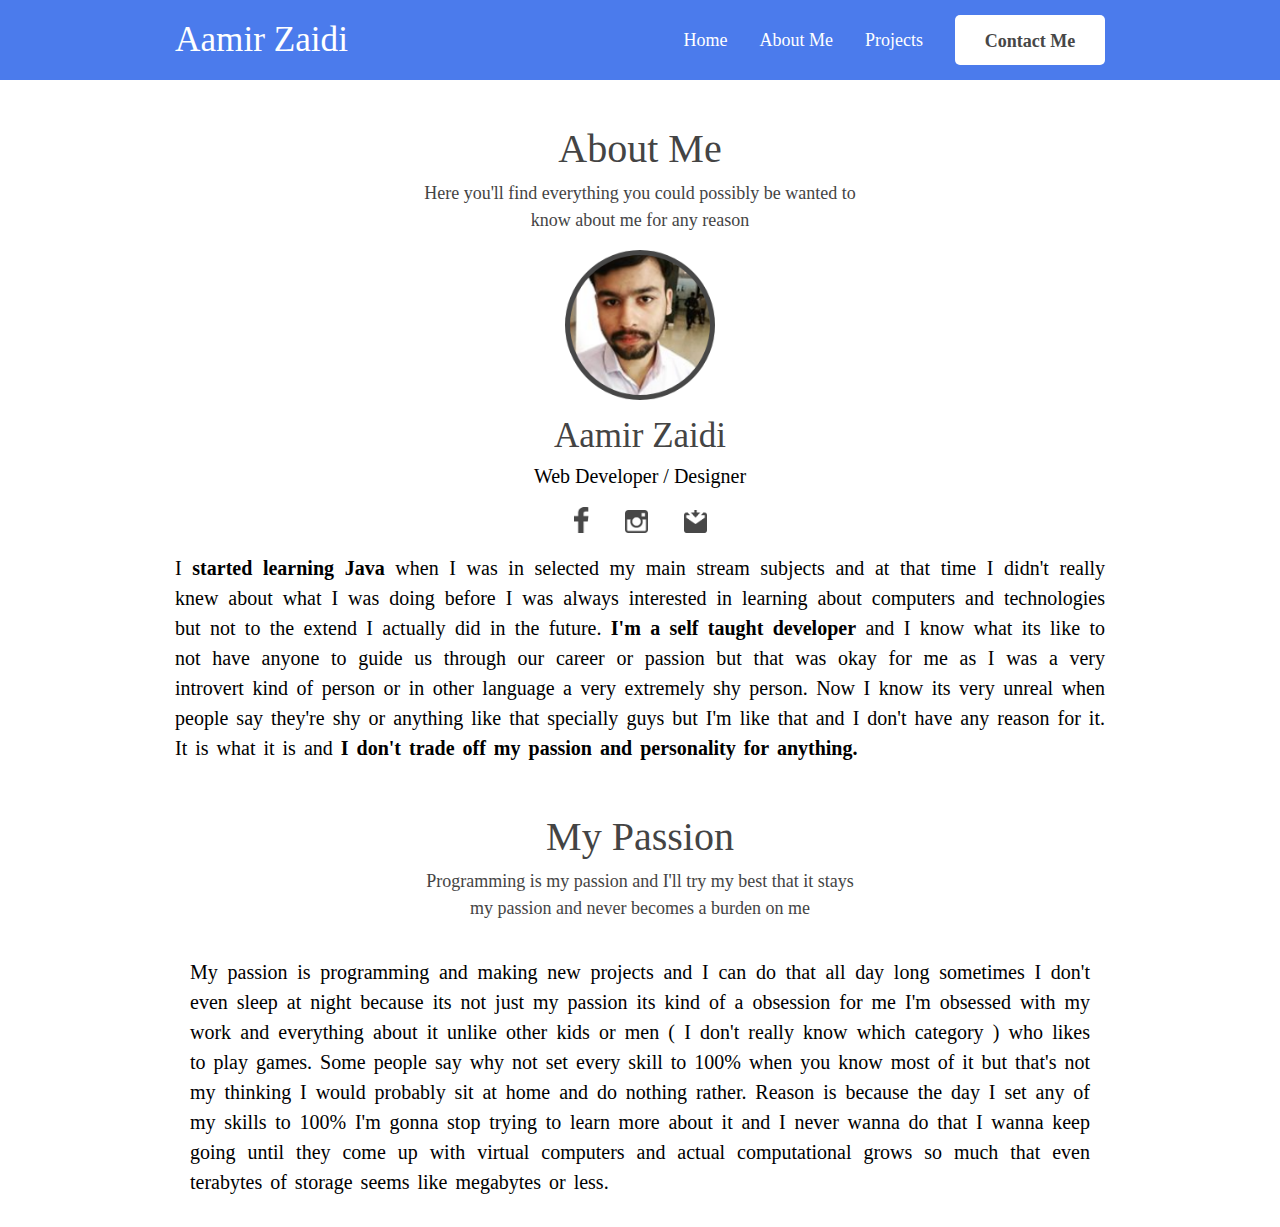
==== about.html @ 33c5ff60 "About Section Added" ====
<!DOCTYPE html>
<html lang="en">
<head>
	<meta charset="UTF-8">
	<meta name="viewport" content="width=device-width, initial-scale=1.0">
	<meta http-equiv="X-UA-Compatible" content="ie=edge">
	<title>Aamir Zaidi || Web Development</title>
	<link rel="stylesheet" href="./css/about.css">
</head>
<body>
	<div class="navSection">
		<div class="wrapper">
			<h3 class="logo">Aamir Zaidi</h3>
			<ul class="nav-list">
				<a href="./index.html"><li>Home</li></a>
				<a href="./about.html"><li>About Me</li></a>
				<li>Projects</li>
				<button type="button" name="Contact Me" onclick="redirectContact();">Contact Me</button>
			</ul>
		</div>
	</div>
	<div class="aboutMe">
		<div class="wrapper">
			<section class="firstSection">
				<h2>About Me</h2>
				<p>
					Here you'll find everything you could possibly be wanted to know about me for any reason
				</p>
			</section>
			<section class="secondSection">
				<img src="./assets/images/72645275_961186380927871_5630793380226138112_n.png" alt="Aamir's Picture">
				<h2>Aamir Zaidi</h2>
				<p>Web Developer / Designer</p>
				<div class="socials">
					<a href="https://www.facebook.com/itsConnorHere"><img class="facebookSocial" src="./assets/images/aboutFacebookSocial.png" alt="Facebook"/></a>
					<a href="https://www.instagram.com/hitman_pink/"><img class="instagramSocial" src="./assets/images/aboutInstagramSocial.png" alt="Instagram"/></a>
					<a href="mailto:aamir.zaidi2000@gmail.com"><img class="mailSocial" src="./assets/images/aboutMailSocial.png" alt="Mail"/></a>
				</div>
				<p class="aboutContent">
					I <span class="highlight">started learning Java</span> when I was in selected my main stream subjects and at that time I didn't really knew about what
					I was doing before I was always interested in learning about computers and technologies but not to the extend I actually
					did in the future. <span class="highlight">I'm a self taught developer</span> and I know what its like to not have anyone to guide us through our
					career or passion but that was okay for me as I was a very introvert kind of person or in other language a very
					extremely shy person. Now I know its very unreal when people say they're shy or anything like that specially guys but
					I'm like that and I don't have any reason for it. It is what it is and <span class="highlight">
					I don't trade off my passion and personality for anything.</span>
				</p>
			</section>

			<section class="passionSection">
				<div class="wrapper">
					<section class="firstSection">
						<h2>My Passion</h2>
						<p>
							Programming is my passion and I'll try my best that it stays my passion and never becomes a burden on me
						</p>
					</section>
					<div class="secondSection">
						<p class="aboutContent">
							My passion is programming and making new projects and I can do that all day long sometimes I don't even sleep at night
							because its not just my passion its kind of a obsession for me I'm obsessed with my work and everything about it unlike
							other kids or men ( I don't really know which category ) who likes to play games. Some people say why not set every
							skill to 100% when you know most of it but that's not my thinking I would probably sit at home and do nothing rather.
							Reason is because the day I set any of my skills to 100% I'm gonna stop trying to learn more about it and I never wanna
							do that I wanna keep going until they come up with virtual computers and actual computational grows so much that even
							terabytes of storage seems like megabytes or less.
						</p>
					</div>
				</div>
			</section>
		</div>
	</div>

</body>
<footer>
	<script src="./js/about.js"></script>
</footer>
</html>
---- css/about.css ----
* {
  margin: 0rem;
  padding: 0rem;
  -webkit-box-sizing: border-box;
          box-sizing: border-box;
  font-family: "Microsoft New Tai Lue";
  font-weight: normal;
}

p {
  line-height: 1.5em;
  font-size: 18px;
}

a {
  text-decoration: none;
}

.action-btn {
  background: #fff;
  color: #474747 !important;
  border: none;
  cursor: pointer;
  height: 50px;
  width: 150px;
  border-radius: 5px;
  font-size: 18px;
  margin: 0rem 1rem;
  margin-right: 0rem;
  font-weight: bold;
  padding-top: 0.2rem;
  -webkit-transition: all 400ms;
  transition: all 400ms;
}

.action-btn:hover {
  background-color: #474747;
  color: white !important;
}

.wrapper {
  max-width: 960px;
  margin: 0px auto;
  padding: 15px;
}

.navSection {
  background-color: #4b7bec;
}

.navSection .wrapper {
  display: -webkit-box;
  display: -ms-flexbox;
  display: flex;
  -webkit-box-pack: justify;
      -ms-flex-pack: justify;
          justify-content: space-between;
  -webkit-box-align: center;
      -ms-flex-align: center;
          align-items: center;
}

.navSection .logo {
  font-family: "Maiandra GD";
  font-size: 2.2rem;
  font-weight: normal;
  color: white;
}

.navSection .nav-list {
  display: -webkit-box;
  display: -ms-flexbox;
  display: flex;
  min-height: 100%;
  -webkit-box-align: center;
      -ms-flex-align: center;
          align-items: center;
}

.navSection .nav-list li {
  color: white;
  list-style: none;
  font-family: "Microsoft New Tai Lue";
  text-decoration: none;
  font-size: 18px;
  padding: 0px 1rem;
}

.navSection .nav-list > button {
  background: #fff;
  color: #474747 !important;
  border: none;
  cursor: pointer;
  height: 50px;
  width: 150px;
  border-radius: 5px;
  font-size: 18px;
  margin: 0rem 1rem;
  margin-right: 0rem;
  font-weight: bold;
  padding-top: 0.2rem;
  -webkit-transition: all 400ms;
  transition: all 400ms;
}

.navSection .nav-list > button:hover {
  background-color: #474747;
  color: white !important;
}

.aboutMe {
  margin-top: 30px;
}

.aboutMe .firstSection {
  text-align: center;
}

.aboutMe .firstSection h2 {
  font-weight: normal;
  font-size: 40px;
  margin-bottom: 0.5rem;
  color: #444;
}

.aboutMe .firstSection p {
  max-width: 450px;
  margin: 0rem auto;
  margin-bottom: 4rem;
  color: #444;
  margin: 0px auto;
}

.aboutMe .secondSection {
  display: -webkit-box;
  display: -ms-flexbox;
  display: flex;
  -webkit-box-orient: vertical;
  -webkit-box-direction: normal;
      -ms-flex-direction: column;
          flex-direction: column;
  -webkit-box-align: center;
      -ms-flex-align: center;
          align-items: center;
}

.aboutMe .secondSection img {
  width: 150px;
  margin: 1rem;
}

.aboutMe .secondSection h2 {
  font-size: 35px;
  font-weight: 500;
  font-family: "Maiandra GD";
  color: #444444;
  margin-bottom: 5px;
}

.aboutMe .secondSection p {
  font-size: 20px;
}

.aboutMe .secondSection .socials a {
  display: inline-block;
}

.aboutMe .secondSection .socials a img {
  width: 15px;
}

.aboutMe .secondSection .socials a .facebookSocial {
  width: 15px;
}

.aboutMe .secondSection .socials a .instagramSocial, .aboutMe .secondSection .socials a .mailSocial {
  width: 23px;
}

.aboutMe .secondSection p.aboutContent {
  line-height: 1.5em;
  word-spacing: 3px;
  text-align: justify;
}

.passionSection .firstSection {
  margin-top: 35px;
}

.passionSection .secondSection {
  margin-top: 35px;
}

.highlight {
  color: black;
  font-weight: bold;
}
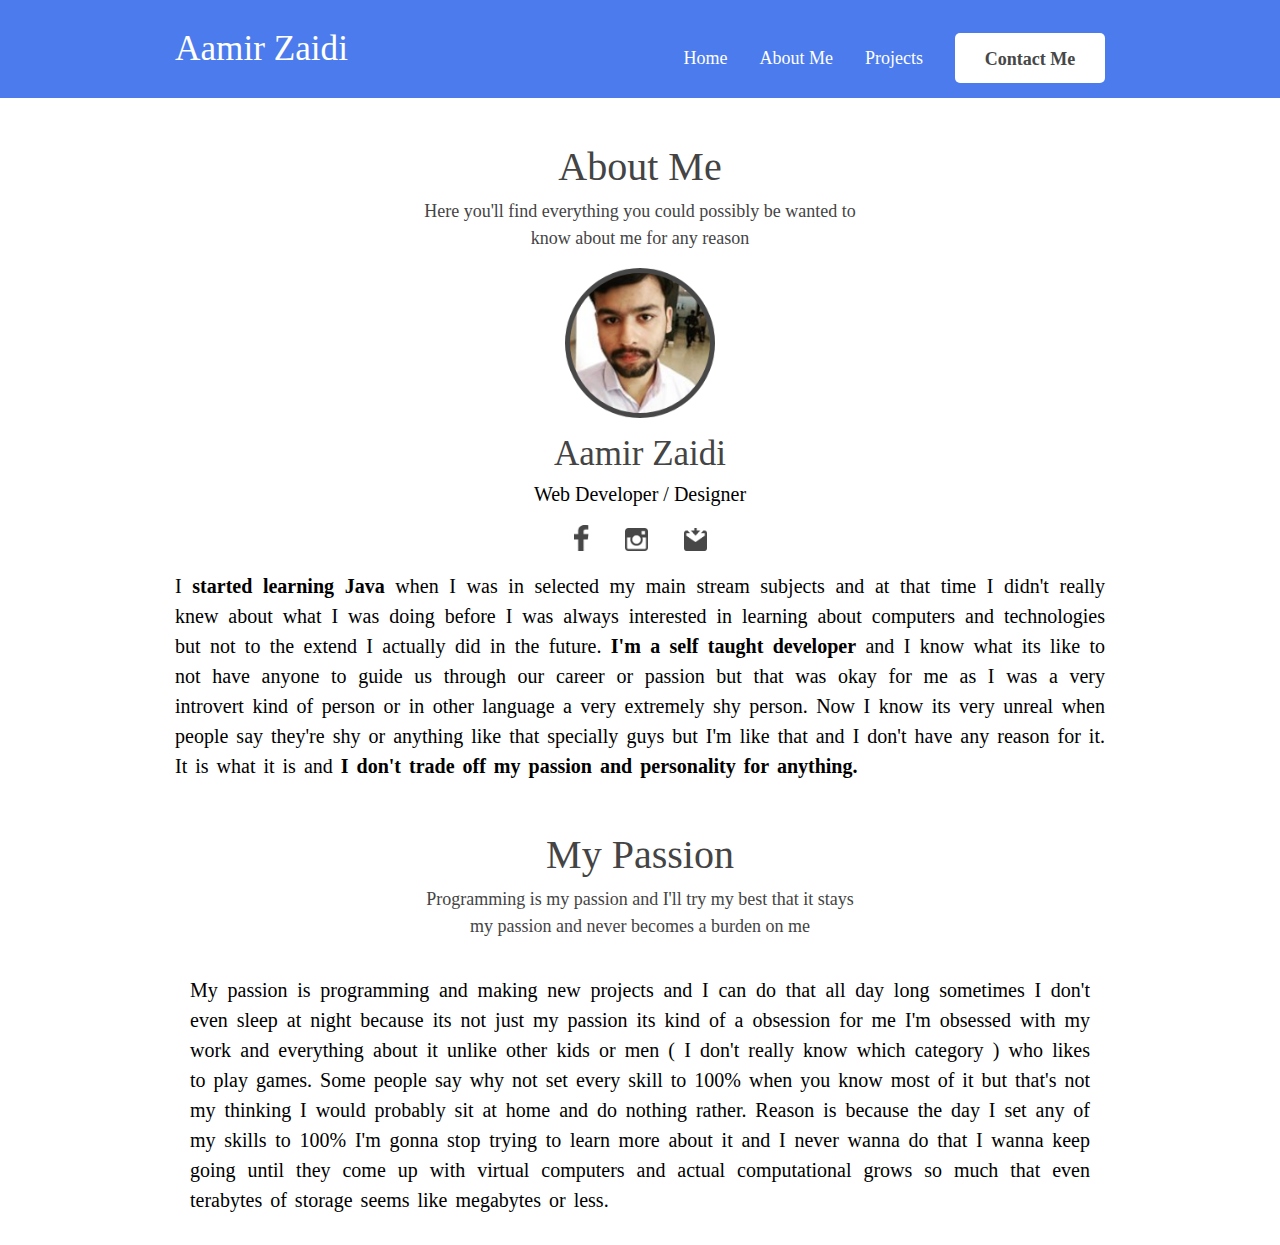
==== commit 8af6cef4: "Responsive Home Page Done" ====
--- a/about.html
+++ b/about.html
@@ -5,18 +5,22 @@
 	<meta name="viewport" content="width=device-width, initial-scale=1.0">
 	<meta http-equiv="X-UA-Compatible" content="ie=edge">
 	<title>Aamir Zaidi || Web Development</title>
+	<link rel="stylesheet" href="https://stackpath.bootstrapcdn.com/font-awesome/4.7.0/css/font-awesome.min.css">
 	<link rel="stylesheet" href="./css/about.css">
 </head>
 <body>
 	<div class="navSection">
 		<div class="wrapper">
 			<h3 class="logo">Aamir Zaidi</h3>
-			<ul class="nav-list">
-				<a href="./index.html"><li>Home</li></a>
-				<a href="./about.html"><li>About Me</li></a>
-				<li>Projects</li>
-				<button type="button" name="Contact Me" onclick="redirectContact();">Contact Me</button>
-			</ul>
+			<div class="navItem_wrapper">
+				<i class="fas fa-bars"></i>
+				<ul class="nav-list">
+					<a href="./index.html"><li>Home</li></a>
+					<a href="./about.html"><li>About Me</li></a>
+					<li>Projects</li>
+					<button type="button" name="Contact Me" onclick="redirectContact();">Contact Me</button>
+				</ul>
+			</div>
 		</div>
 	</div>
 	<div class="aboutMe">
@@ -73,6 +77,7 @@
 
 </body>
 <footer>
+	<script src="./js/jquery-3.5.0.js"></script>
 	<script src="./js/about.js"></script>
 </footer>
 </html>
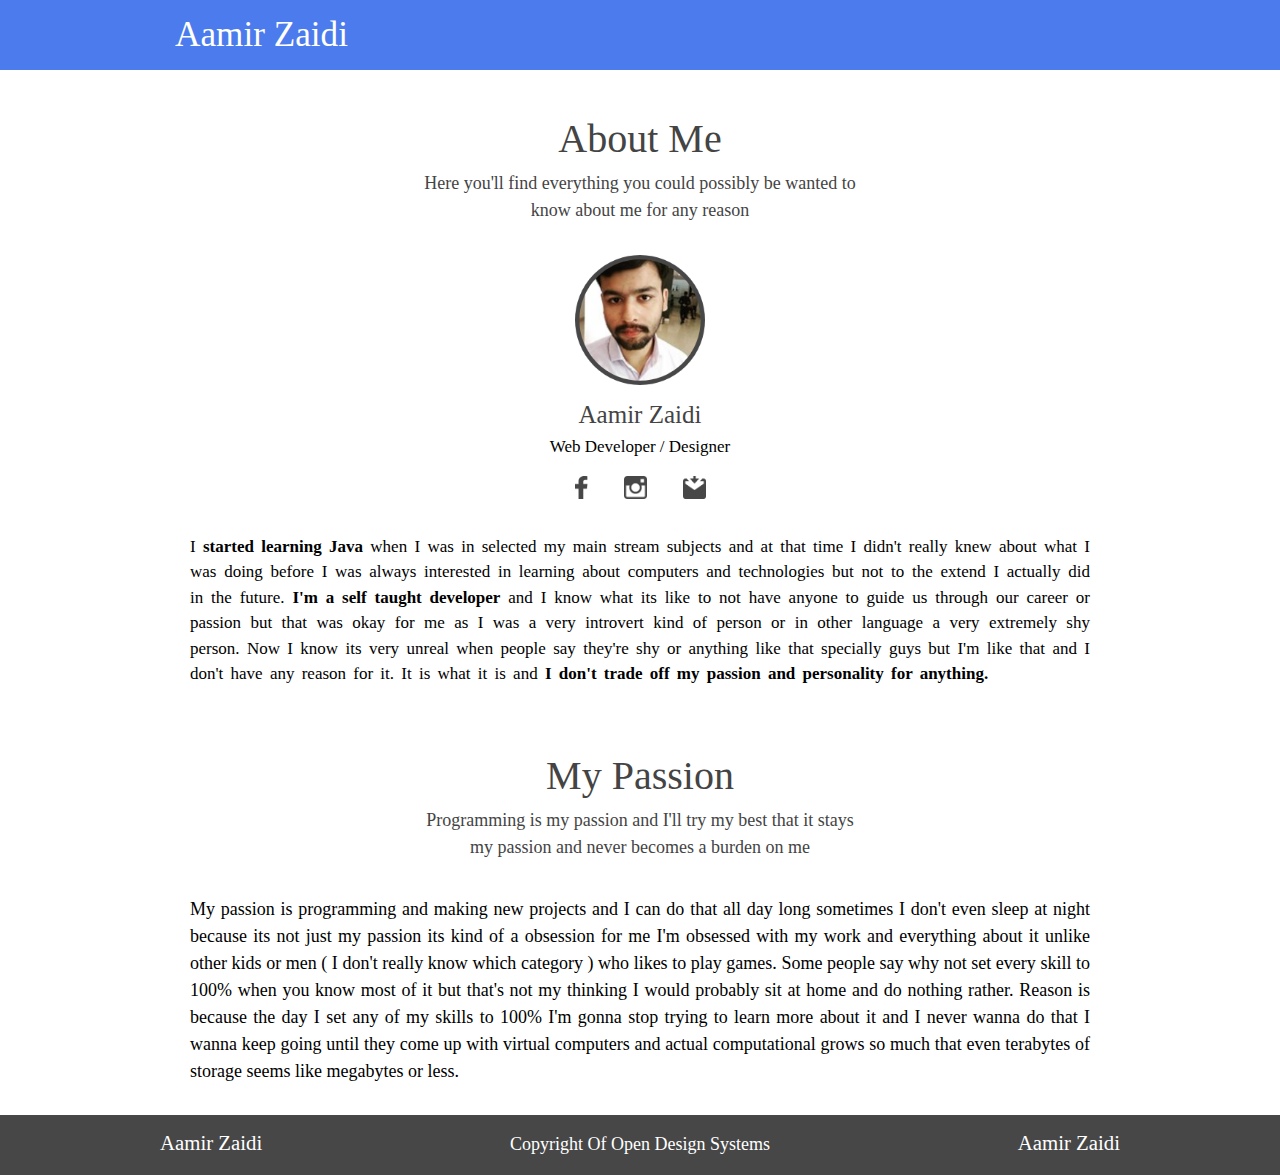
==== commit 08975b7e: "Responsive Work Done For Home And About Me Page" ====
--- a/about.html
+++ b/about.html
@@ -1,83 +1,118 @@
-<!DOCTYPE html>
-<html lang="en">
-<head>
-	<meta charset="UTF-8">
-	<meta name="viewport" content="width=device-width, initial-scale=1.0">
-	<meta http-equiv="X-UA-Compatible" content="ie=edge">
-	<title>Aamir Zaidi || Web Development</title>
-	<link rel="stylesheet" href="https://stackpath.bootstrapcdn.com/font-awesome/4.7.0/css/font-awesome.min.css">
-	<link rel="stylesheet" href="./css/about.css">
-</head>
-<body>
-	<div class="navSection">
-		<div class="wrapper">
-			<h3 class="logo">Aamir Zaidi</h3>
-			<div class="navItem_wrapper">
-				<i class="fas fa-bars"></i>
-				<ul class="nav-list">
-					<a href="./index.html"><li>Home</li></a>
-					<a href="./about.html"><li>About Me</li></a>
-					<li>Projects</li>
-					<button type="button" name="Contact Me" onclick="redirectContact();">Contact Me</button>
-				</ul>
-			</div>
-		</div>
-	</div>
-	<div class="aboutMe">
-		<div class="wrapper">
-			<section class="firstSection">
-				<h2>About Me</h2>
-				<p>
-					Here you'll find everything you could possibly be wanted to know about me for any reason
-				</p>
-			</section>
-			<section class="secondSection">
-				<img src="./assets/images/72645275_961186380927871_5630793380226138112_n.png" alt="Aamir's Picture">
-				<h2>Aamir Zaidi</h2>
-				<p>Web Developer / Designer</p>
-				<div class="socials">
-					<a href="https://www.facebook.com/itsConnorHere"><img class="facebookSocial" src="./assets/images/aboutFacebookSocial.png" alt="Facebook"/></a>
-					<a href="https://www.instagram.com/hitman_pink/"><img class="instagramSocial" src="./assets/images/aboutInstagramSocial.png" alt="Instagram"/></a>
-					<a href="mailto:aamir.zaidi2000@gmail.com"><img class="mailSocial" src="./assets/images/aboutMailSocial.png" alt="Mail"/></a>
-				</div>
-				<p class="aboutContent">
-					I <span class="highlight">started learning Java</span> when I was in selected my main stream subjects and at that time I didn't really knew about what
-					I was doing before I was always interested in learning about computers and technologies but not to the extend I actually
-					did in the future. <span class="highlight">I'm a self taught developer</span> and I know what its like to not have anyone to guide us through our
-					career or passion but that was okay for me as I was a very introvert kind of person or in other language a very
-					extremely shy person. Now I know its very unreal when people say they're shy or anything like that specially guys but
-					I'm like that and I don't have any reason for it. It is what it is and <span class="highlight">
-					I don't trade off my passion and personality for anything.</span>
-				</p>
-			</section>
-
-			<section class="passionSection">
-				<div class="wrapper">
-					<section class="firstSection">
-						<h2>My Passion</h2>
-						<p>
-							Programming is my passion and I'll try my best that it stays my passion and never becomes a burden on me
-						</p>
-					</section>
-					<div class="secondSection">
-						<p class="aboutContent">
-							My passion is programming and making new projects and I can do that all day long sometimes I don't even sleep at night
-							because its not just my passion its kind of a obsession for me I'm obsessed with my work and everything about it unlike
-							other kids or men ( I don't really know which category ) who likes to play games. Some people say why not set every
-							skill to 100% when you know most of it but that's not my thinking I would probably sit at home and do nothing rather.
-							Reason is because the day I set any of my skills to 100% I'm gonna stop trying to learn more about it and I never wanna
-							do that I wanna keep going until they come up with virtual computers and actual computational grows so much that even
-							terabytes of storage seems like megabytes or less.
-						</p>
-					</div>
-				</div>
-			</section>
-		</div>
-	</div>
-
-</body>
-<footer>
-	<script src="./js/jquery-3.5.0.js"></script>
-	<script src="./js/about.js"></script>
-</footer>
-</html>
+<!DOCTYPE html>
+<html lang="en">
+
+<head>
+	<meta charset="UTF-8">
+	<meta name="viewport" content="width=device-width, initial-scale=1.0">
+	<meta http-equiv="X-UA-Compatible" content="ie=edge">
+	<title>Aamir Zaidi || Web Development</title>
+	<link rel="stylesheet" href="https://stackpath.bootstrapcdn.com/font-awesome/4.7.0/css/font-awesome.min.css">
+	<link rel="stylesheet" href="./css/about.css">
+</head>
+
+<body>
+	<div class="navSection">
+		<div class="wrapper">
+			<h3 class="logo">Aamir Zaidi</h3>
+			<div class="navItem_wrapper">
+				<i class="fa fa-bars mobileMenu"></i>
+				<ul class="nav-list">
+					<a href="./index.html">
+						<li>Home</li>
+					</a>
+					<a href="./about.html">
+						<li>About Me</li>
+					</a>
+					<li>Projects</li>
+					<button type="button" name="Contact Me" onclick="redirectContact();">Contact Me</button>
+				</ul>
+			</div>
+		</div>
+	</div>
+	<div class="aboutMe">
+		<div class="wrapper">
+			<section class="firstSection">
+				<h2>About Me</h2>
+				<p>
+					Here you'll find everything you could possibly be wanted to know about me for any reason
+				</p>
+			</section>
+			<section class="secondSection">
+				<div class="wrapper">
+					<img src="./assets/images/72645275_961186380927871_5630793380226138112_n.png" alt="Aamir's Picture">
+					<h2>Aamir Zaidi</h2>
+					<p>Web Developer / Designer</p>
+					<div class="socials">
+						<a href="https://www.facebook.com/itsConnorHere"><img class="facebookSocial"
+								src="./assets/images/aboutFacebookSocial.png" alt="Facebook" /></a>
+						<a href="https://www.instagram.com/hitman_pink/"><img class="instagramSocial"
+								src="./assets/images/aboutInstagramSocial.png" alt="Instagram" /></a>
+						<a href="mailto:aamir.zaidi2000@gmail.com"><img class="mailSocial"
+								src="./assets/images/aboutMailSocial.png" alt="Mail" /></a>
+					</div>
+					<p class="aboutContent">
+						I <span class="highlight">started learning Java</span> when I was in selected my main stream
+						subjects and at that time I didn't really knew about what
+						I was doing before I was always interested in learning about computers and technologies but not
+						to
+						the extend I actually
+						did in the future. <span class="highlight">I'm a self taught developer</span> and I know what
+						its
+						like to not have anyone to guide us through our
+						career or passion but that was okay for me as I was a very introvert kind of person or in other
+						language a very
+						extremely shy person. Now I know its very unreal when people say they're shy or anything like
+						that
+						specially guys but
+						I'm like that and I don't have any reason for it. It is what it is and <span class="highlight">
+							I don't trade off my passion and personality for anything.</span>
+					</p>
+				</div>
+			</section>
+
+			<section class="passionSection">
+				<div class="wrapper">
+					<section class="firstSection">
+						<h2>My Passion</h2>
+						<p>
+							Programming is my passion and I'll try my best that it stays my passion and never becomes a
+							burden on me
+						</p>
+					</section>
+					<div class="secondSection">
+						<p class="aboutContent">
+							My passion is programming and making new projects and I can do that all day long sometimes I
+							don't even sleep at night
+							because its not just my passion its kind of a obsession for me I'm obsessed with my work and
+							everything about it unlike
+							other kids or men ( I don't really know which category ) who likes to play games. Some
+							people say why not set every
+							skill to 100% when you know most of it but that's not my thinking I would probably sit at
+							home and do nothing rather.
+							Reason is because the day I set any of my skills to 100% I'm gonna stop trying to learn more
+							about it and I never wanna
+							do that I wanna keep going until they come up with virtual computers and actual
+							computational grows so much that even
+							terabytes of storage seems like megabytes or less.
+						</p>
+					</div>
+				</div>
+			</section>
+		</div>
+	</div>
+
+	<div id="footer-wrapper">
+		<div class="footer-content">
+			<h3>Aamir Zaidi</h3>
+			<p>Copyright Of Open Design Systems</p>
+			<h3 id="signature">Aamir Zaidi</h3>
+		</div>
+	</div>
+
+</body>
+<footer>
+	<script src="./js/jquery-3.5.0.js"></script>
+	<script src="./js/about.js"></script>
+</footer>
+
+</html>
--- a/css/about.css
+++ b/css/about.css
@@ -1,3 +1,47 @@
+@-webkit-keyframes menu_animation_open {
+  0% {
+    height: 0px;
+    opacity: 0;
+  }
+  100% {
+    height: 220px;
+    opacity: 1;
+  }
+}
+
+@keyframes menu_animation_open {
+  0% {
+    height: 0px;
+    opacity: 0;
+  }
+  100% {
+    height: 220px;
+    opacity: 1;
+  }
+}
+
+@-webkit-keyframes menu_animation_close {
+  0% {
+    height: 220px;
+    opacity: 1;
+  }
+  100% {
+    height: 0px;
+    opacity: 0;
+  }
+}
+
+@keyframes menu_animation_close {
+  0% {
+    height: 220px;
+    opacity: 1;
+  }
+  100% {
+    height: 0px;
+    opacity: 0;
+  }
+}
+
 * {
   margin: 0rem;
   padding: 0rem;
@@ -38,6 +82,10 @@
   color: white !important;
 }
 
+.mobileMenu {
+  display: none !important;
+}
+
 .wrapper {
   max-width: 960px;
   margin: 0px auto;
@@ -67,10 +115,17 @@
   color: white;
 }
 
+@media screen and (max-width: 780px) {
+  .navSection .logo {
+    font-family: "Maiandra GD";
+    font-size: 1.6rem;
+    font-weight: normal;
+    color: white;
+  }
+}
+
 .navSection .nav-list {
-  display: -webkit-box;
-  display: -ms-flexbox;
-  display: flex;
+  display: none;
   min-height: 100%;
   -webkit-box-align: center;
       -ms-flex-align: center;
@@ -118,9 +173,18 @@
 
 .aboutMe .firstSection h2 {
   font-weight: normal;
-  font-size: 40px;
+  font-size: 2.5rem;
   margin-bottom: 0.5rem;
   color: #444;
+}
+
+@media screen and (max-width: 780px) {
+  .aboutMe .firstSection h2 {
+    font-weight: normal;
+    font-size: 2rem !important;
+    margin-bottom: 0.5rem;
+    color: #444;
+  }
 }
 
 .aboutMe .firstSection p {
@@ -131,7 +195,7 @@
   margin: 0px auto;
 }
 
-.aboutMe .secondSection {
+.aboutMe .secondSection .wrapper {
   display: -webkit-box;
   display: -ms-flexbox;
   display: flex;
@@ -144,12 +208,12 @@
           align-items: center;
 }
 
-.aboutMe .secondSection img {
+.aboutMe .secondSection .wrapper img {
   width: 150px;
   margin: 1rem;
 }
 
-.aboutMe .secondSection h2 {
+.aboutMe .secondSection .wrapper h2 {
   font-size: 35px;
   font-weight: 500;
   font-family: "Maiandra GD";
@@ -157,27 +221,28 @@
   margin-bottom: 5px;
 }
 
-.aboutMe .secondSection p {
+.aboutMe .secondSection .wrapper p {
   font-size: 20px;
 }
 
-.aboutMe .secondSection .socials a {
+.aboutMe .secondSection .wrapper .socials a {
   display: inline-block;
 }
 
-.aboutMe .secondSection .socials a img {
+.aboutMe .secondSection .wrapper .socials a img {
   width: 15px;
 }
 
-.aboutMe .secondSection .socials a .facebookSocial {
+.aboutMe .secondSection .wrapper .socials a .facebookSocial {
   width: 15px;
 }
 
-.aboutMe .secondSection .socials a .instagramSocial, .aboutMe .secondSection .socials a .mailSocial {
+.aboutMe .secondSection .wrapper .socials a .instagramSocial,
+.aboutMe .secondSection .wrapper .socials a .mailSocial {
   width: 23px;
 }
 
-.aboutMe .secondSection p.aboutContent {
+.aboutMe .secondSection .wrapper p.aboutContent {
   line-height: 1.5em;
   word-spacing: 3px;
   text-align: justify;
@@ -195,3 +260,386 @@
   color: black;
   font-weight: bold;
 }
+
+#footer-wrapper {
+  background-color: #474747;
+  height: 60px;
+  color: white;
+  display: -webkit-box;
+  display: -ms-flexbox;
+  display: flex;
+  -webkit-box-align: center;
+      -ms-flex-align: center;
+          align-items: center;
+  width: 100%;
+}
+
+#footer-wrapper .footer-content {
+  display: -webkit-box;
+  display: -ms-flexbox;
+  display: flex;
+  -webkit-box-pack: justify;
+      -ms-flex-pack: justify;
+          justify-content: space-between;
+  max-width: 1060px;
+  width: 960px;
+  margin: 0rem auto;
+}
+
+#footer-wrapper .footer-content h3 {
+  font-family: "Maiandra GD";
+  font-size: 1.3rem;
+  font-weight: normal;
+  color: white;
+}
+
+#footer-wrapper .footer-content #signature {
+  font-family: "Harlow Solid";
+}
+
+@keyframes menu_animation_open {
+  0% {
+    height: 0px;
+    opacity: 0;
+  }
+  100% {
+    height: 220px;
+    opacity: 1;
+  }
+}
+
+@keyframes menu_animation_close {
+  0% {
+    height: 220px;
+    opacity: 1;
+  }
+  100% {
+    height: 0px;
+    opacity: 0;
+  }
+}
+
+@media screen and (max-width: 1060px) {
+  .navSection .wrapper {
+    max-width: 960px !important;
+    margin: 0px auto !important;
+    padding: 1rem 3rem;
+  }
+}
+
+@media screen and (max-width: 780px) {
+  .navSection .wrapper {
+    padding: 1rem 1.5rem;
+  }
+}
+
+@media screen and (max-width: 1060px) {
+  .navSection .mobileMenu {
+    display: block !important;
+    cursor: pointer;
+  }
+  .navSection .navItem_wrapper {
+    display: -webkit-box;
+    display: -ms-flexbox;
+    display: flex;
+    -webkit-box-align: center;
+        -ms-flex-align: center;
+            align-items: center;
+    position: relative;
+  }
+  .navSection .navItem_wrapper i {
+    display: inline-block;
+    color: white;
+    font-size: 2.2rem;
+  }
+}
+
+@media screen and (max-width: 1060px) and (max-width: 780px) {
+  .navSection .navItem_wrapper i {
+    font-size: 1.8rem;
+  }
+}
+
+@media screen and (max-width: 1060px) {
+  .navSection .navItem_wrapper ul {
+    position: absolute;
+    top: 120%;
+    right: 0px;
+    overflow: hidden;
+    -webkit-box-orient: vertical;
+    -webkit-box-direction: normal;
+        -ms-flex-direction: column;
+            flex-direction: column;
+    -webkit-box-align: center;
+        -ms-flex-align: center;
+            align-items: center;
+    background-color: #474747;
+    padding: 1rem;
+    padding-top: 1rem;
+    width: 180px;
+    border-radius: 10px;
+    -webkit-transition: 1s;
+    transition: 1s;
+    -webkit-animation: menu_animation_close forwards ease-in-out 1s;
+            animation: menu_animation_close forwards ease-in-out 1s;
+  }
+  .navSection .navItem_wrapper ul > * {
+    padding: 10px 0px;
+  }
+  .navSection .navItem_wrapper ul > * a {
+    font-size: 1rem !important;
+  }
+  .navSection .navItem_wrapper ul button {
+    margin-left: 0px !important;
+    font-size: 1rem !important;
+    width: 130px !important;
+    height: 45px !important;
+    margin: 10px !important;
+    padding: 0px;
+  }
+  .navSection .navItem_wrapper ul button:hover {
+    background-color: #373737;
+  }
+  .navSection .navItem_wrapper .show {
+    display: -webkit-box !important;
+    display: -ms-flexbox !important;
+    display: flex !important;
+    -webkit-animation: menu_animation_open forwards ease-in-out 1s;
+            animation: menu_animation_open forwards ease-in-out 1s;
+  }
+}
+
+@media screen and (max-width: 780px) {
+  .navSection .logo {
+    font-family: "Maiandra GD";
+    font-size: 1.6rem;
+    font-weight: normal;
+    color: white;
+  }
+}
+
+.aboutMe {
+  margin-top: 30px;
+}
+
+.aboutMe .firstSection {
+  text-align: center;
+}
+
+.aboutMe .firstSection h2 {
+  font-weight: normal;
+  font-size: 2.5rem;
+  margin-bottom: 0.5rem;
+  color: #444;
+}
+
+@media screen and (max-width: 780px) {
+  .aboutMe .firstSection h2 {
+    font-weight: normal;
+    font-size: 2rem !important;
+    margin-bottom: 0.5rem;
+    color: #444;
+  }
+}
+
+.aboutMe .firstSection p {
+  max-width: 450px;
+  margin: 0rem auto;
+  margin-bottom: 4rem;
+  color: #444;
+  margin: 0px auto;
+}
+
+@media screen and (max-width: 780px) {
+  .aboutMe .firstSection p {
+    padding: 15px;
+    padding-top: 0px;
+  }
+}
+
+.aboutMe .secondSection .wrapper {
+  display: -webkit-box;
+  display: -ms-flexbox;
+  display: flex;
+  -webkit-box-orient: vertical;
+  -webkit-box-direction: normal;
+      -ms-flex-direction: column;
+          flex-direction: column;
+  -webkit-box-align: center;
+      -ms-flex-align: center;
+          align-items: center;
+}
+
+.aboutMe .secondSection .wrapper img {
+  width: 130px;
+  margin: 1rem;
+}
+
+.aboutMe .secondSection .wrapper h2 {
+  font-size: 25px;
+  font-weight: 500;
+  font-family: "Maiandra GD";
+  color: #444444;
+  margin-bottom: 5px;
+}
+
+.aboutMe .secondSection .wrapper p {
+  font-size: 17px;
+}
+
+.aboutMe .secondSection .wrapper .socials {
+  margin-bottom: 15px;
+}
+
+.aboutMe .secondSection .wrapper .socials a {
+  display: inline-block;
+}
+
+.aboutMe .secondSection .wrapper .socials a img {
+  width: 15px;
+}
+
+.aboutMe .secondSection .wrapper .socials a .facebookSocial {
+  width: 13px;
+}
+
+.aboutMe .secondSection .wrapper .socials a .instagramSocial,
+.aboutMe .secondSection .wrapper .socials a .mailSocial {
+  width: 23px;
+}
+
+.aboutMe .secondSection .wrapper p.aboutContent {
+  line-height: 1.5em;
+  word-spacing: 3px;
+  text-align: justify;
+}
+
+.passionSection .firstSection {
+  margin-top: 35px;
+}
+
+.passionSection .secondSection {
+  margin-top: 35px;
+}
+
+.passionSection .secondSection p {
+  text-align: justify;
+}
+
+@media screen and (max-width: 1060px) and (min-width: 835px) {
+  #footer-wrapper {
+    background-color: #474747;
+    height: 60px;
+    color: white;
+    font-size: 1rem;
+    display: -webkit-box;
+    display: -ms-flexbox;
+    display: flex;
+    -webkit-box-align: center;
+        -ms-flex-align: center;
+            align-items: center;
+    width: 100%;
+  }
+  #footer-wrapper .footer-content {
+    display: -webkit-box;
+    display: -ms-flexbox;
+    display: flex;
+    -webkit-box-pack: justify;
+        -ms-flex-pack: justify;
+            justify-content: space-between;
+    max-width: 1060px;
+    width: 800px;
+    margin: 0rem auto;
+  }
+  #footer-wrapper .footer-content h3 {
+    font-family: "Maiandra GD";
+    font-size: 1rem;
+    font-weight: normal;
+    color: white;
+  }
+  #footer-wrapper .footer-content p {
+    font-size: 1rem;
+  }
+  #footer-wrapper .footer-content #signature {
+    font-family: "Harlow Solid";
+  }
+}
+
+@media screen and (max-width: 835px) {
+  #footer-wrapper {
+    background-color: #474747;
+    height: 60px;
+    color: white;
+    display: -webkit-box;
+    display: -ms-flexbox;
+    display: flex;
+    -webkit-box-align: center;
+        -ms-flex-align: center;
+            align-items: center;
+    width: 100%;
+  }
+  #footer-wrapper .footer-content {
+    display: -webkit-box;
+    display: -ms-flexbox;
+    display: flex;
+    -webkit-box-orient: vertical;
+    -webkit-box-direction: normal;
+        -ms-flex-direction: column;
+            flex-direction: column;
+    -webkit-box-pack: justify;
+        -ms-flex-pack: justify;
+            justify-content: space-between;
+    max-width: 1060px;
+    -webkit-box-align: center;
+        -ms-flex-align: center;
+            align-items: center;
+    width: 90%;
+    margin: 0rem auto;
+  }
+  #footer-wrapper .footer-content h3 {
+    font-family: "Maiandra GD";
+    font-size: 1rem;
+    font-weight: normal;
+    color: white;
+    -webkit-box-flex: 1;
+        -ms-flex: 1;
+            flex: 1;
+    margin-bottom: 5px;
+  }
+  #footer-wrapper .footer-content p {
+    font-size: 1rem;
+    -webkit-box-flex: 2;
+        -ms-flex: 2;
+            flex: 2;
+    text-align: right;
+  }
+  #footer-wrapper .footer-content #signature {
+    display: none;
+    font-family: "Harlow Solid";
+    -webkit-box-flex: 1;
+        -ms-flex: 1;
+            flex: 1;
+  }
+}
+
+@keyframes menu_animation_open {
+  0% {
+    height: 0px;
+    opacity: 0;
+  }
+  100% {
+    height: 220px;
+    opacity: 1;
+  }
+}
+
+@keyframes menu_animation_close {
+  0% {
+    height: 220px;
+    opacity: 1;
+  }
+  100% {
+    height: 0px;
+    opacity: 0;
+  }
+}
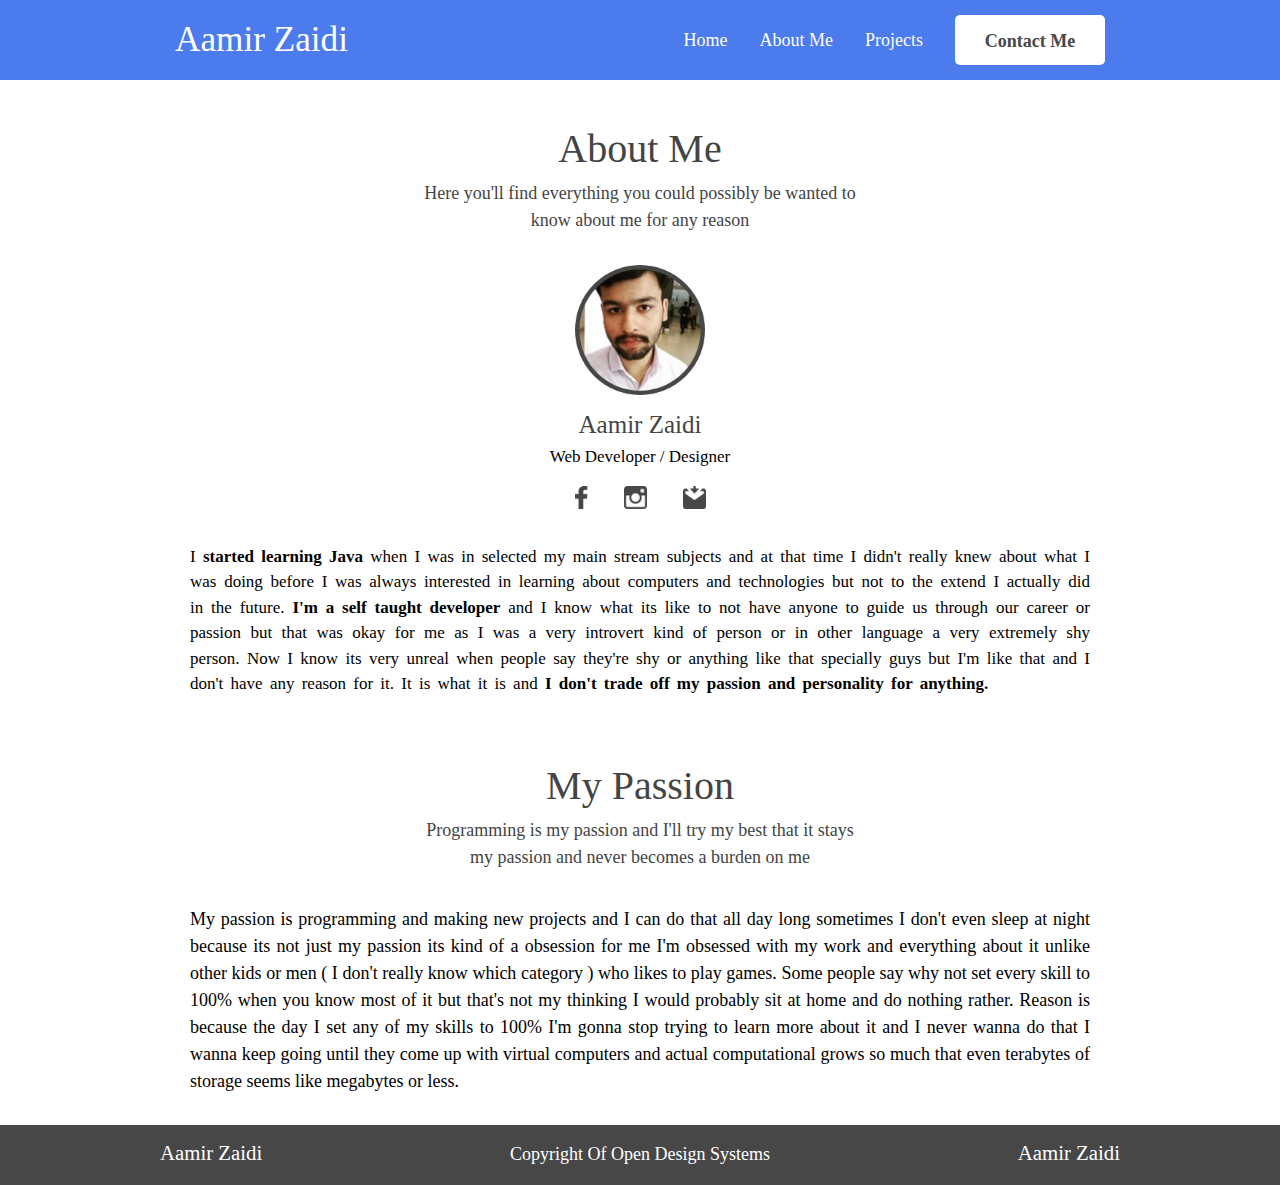
==== commit 8c9e1381: "Projects Page Added" ====
--- a/about.html
+++ b/about.html
@@ -23,7 +23,9 @@
 					<a href="./about.html">
 						<li>About Me</li>
 					</a>
-					<li>Projects</li>
+					<a href="./projects.html">
+						<li>Projects</li>
+					</a>
 					<button type="button" name="Contact Me" onclick="redirectContact();">Contact Me</button>
 				</ul>
 			</div>
--- a/css/about.css
+++ b/css/about.css
@@ -125,7 +125,9 @@
 }
 
 .navSection .nav-list {
-  display: none;
+  display: -webkit-box !important;
+  display: -ms-flexbox !important;
+  display: flex !important;
   min-height: 100%;
   -webkit-box-align: center;
       -ms-flex-align: center;
